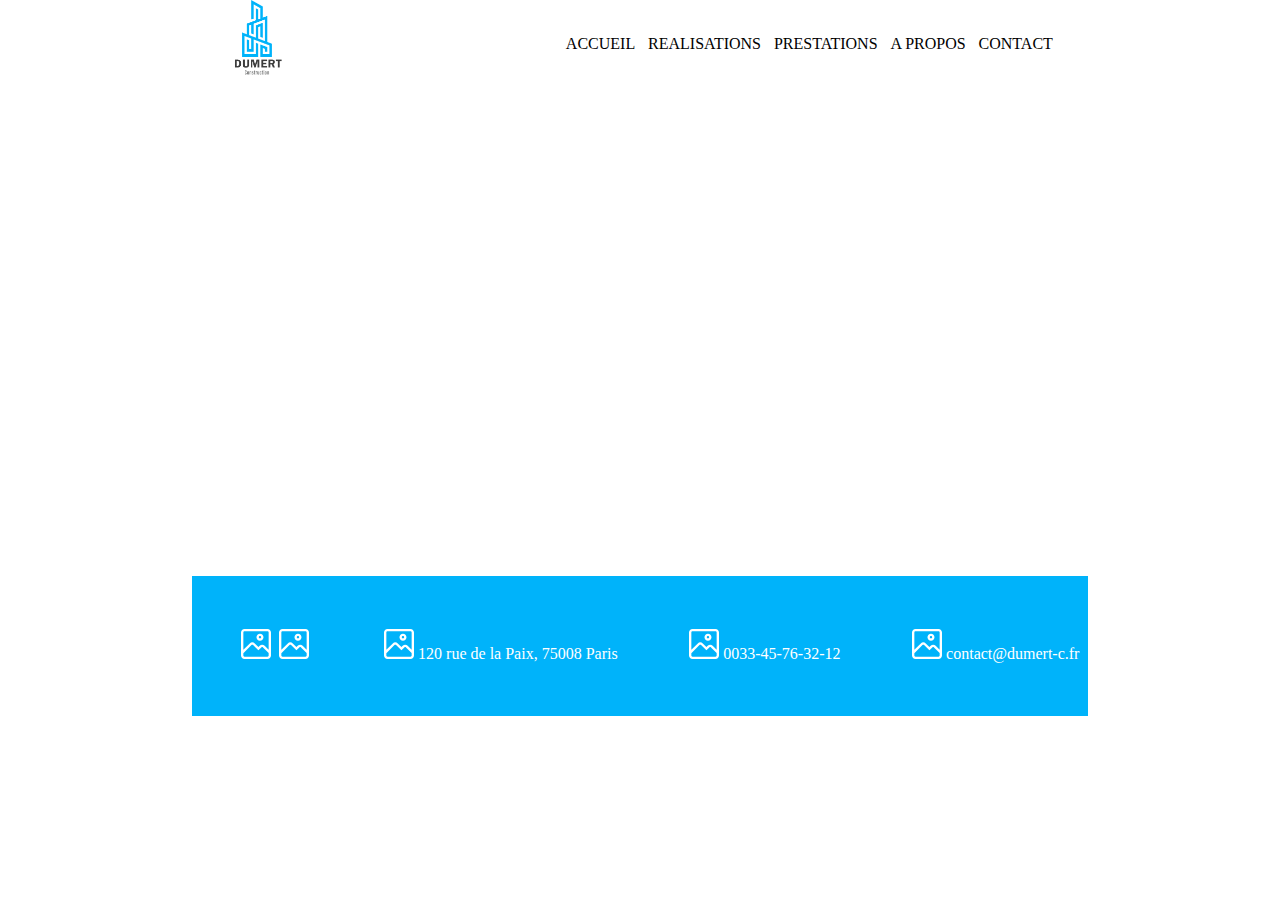
==== index.html @ bf432dad "Début du squelette html & css" ====
<!DOCTYPE html>
<html lang="en">
<head>
    <meta charset="UTF-8">
    <meta name="viewport" content="width=device-width, initial-scale=1.0">
    <title>MACONNERIE DUMURET</title>
    <link href="style.css" rel="stylesheet">
</head>
<body>
    <header>
        <img src="logo.png" alt="logo">
        <nav>
            <ul>
                <li><a href="#">ACCUEIL</a></li>
                <li><a href="#">REALISATIONS</a></li>
                <li><a href="#">PRESTATIONS</a></li>
                <li><a href="#">A PROPOS</a></li>
                <li><a href="#">CONTACT</a></li>
            </ul>
        </nav>
    </header>
    <main></main>
    <footer>
        <nav>
            <ul>
                <li><a href="#"><img src="image(white).svg" alt="logo facebook"></a>
                    <a href="#"><img src="image(white).svg" alt="logo instagram"></a></li>
                <li><img src="image(white).svg" alt="logo maison">120 rue de la Paix, 75008 Paris</li>
                <li><img src="image(white).svg" alt="logo telephone"><a href="#">0033-45-76-32-12</a></li>
                <li><img src="image(white).svg" alt="logo enveloppe"><a href="#">contact@dumert-c.fr</a></li>
            </ul>
        </nav>
    </footer>
</body>
</html>
---- style.css ----
body {
    width: 70%;
    margin: 0 auto;
}

header, footer {
    display: flex;
    justify-content: space-between;
}

nav ul {
    text-align: right;
    display: flex;
    flex-wrap: wrap;
}

nav li {
    padding: 1%;
    list-style: none;
}

a {
    text-decoration: none;
}


header img {
    width: 10%;
}

header nav {
    width: 80%;
    margin-right: 0%;
}

header ul {
    margin-top: 4%;
    margin-right: 4%;
    justify-content: flex-end;
}

header a {
    color: black;
}

header a:hover {
    color: #00B3FA;
}

/*Pour une meilleure visibilité : hauteur temporaire 
qui sera supprimée après remplissage de la zone.*/
main {
    height: 500px;
}

footer {
    background-color: #00B3FA;
    color: white;
    padding: 5% 0%;
}

footer img {
    width: 30px;
    margin-right: 4px;
}

footer nav {
    width: 100%;
}

footer ul {
    margin: 0;
    justify-content: space-between;
}

footer a {
    color: white;
}

footer a:hover {
    color: black;
}
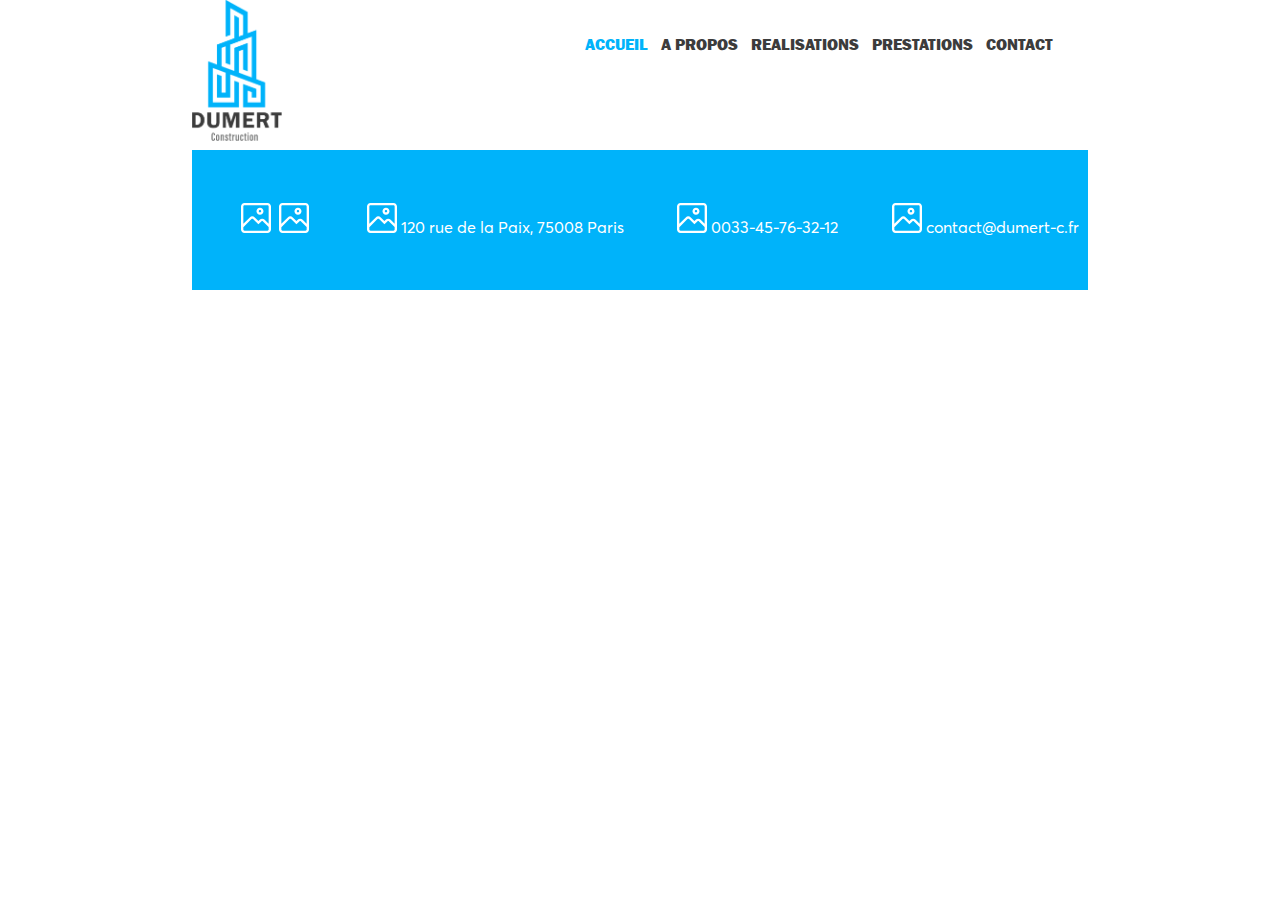
==== commit 2920b69c: "Continued css, still some work to be done!" ====
--- a/index.html
+++ b/index.html
@@ -1,21 +1,21 @@
 <!DOCTYPE html>
-<html lang="en">
+<html lang="fr">
 <head>
     <meta charset="UTF-8">
     <meta name="viewport" content="width=device-width, initial-scale=1.0">
     <title>MACONNERIE DUMURET</title>
-    <link href="style.css" rel="stylesheet">
+    <link href="styles/style.css" rel="stylesheet">
 </head>
 <body>
     <header>
-        <img src="logo.png" alt="logo">
+        <img src="images/logo_cropped.png" alt="images/logo">
         <nav>
             <ul>
-                <li><a href="#">ACCUEIL</a></li>
-                <li><a href="#">REALISATIONS</a></li>
-                <li><a href="#">PRESTATIONS</a></li>
-                <li><a href="#">A PROPOS</a></li>
-                <li><a href="#">CONTACT</a></li>
+                <li><a href="index.html" class="curent">ACCUEIL</a></li>
+                <li><a href="about.html">A PROPOS</a></li>
+                <li><a href="history.html">REALISATIONS</a></li>
+                <li><a href="services.html">PRESTATIONS</a></li>
+                <li><a href="contact.html">CONTACT</a></li>
             </ul>
         </nav>
     </header>
@@ -23,13 +23,13 @@
     <footer>
         <nav>
             <ul>
-                <li><a href="#"><img src="image(white).svg" alt="logo facebook"></a>
-                    <a href="#"><img src="image(white).svg" alt="logo instagram"></a></li>
-                <li><img src="image(white).svg" alt="logo maison">120 rue de la Paix, 75008 Paris</li>
-                <li><img src="image(white).svg" alt="logo telephone"><a href="#">0033-45-76-32-12</a></li>
-                <li><img src="image(white).svg" alt="logo enveloppe"><a href="#">contact@dumert-c.fr</a></li>
+                <li><a href="#"><img src="images/image(white).svg" alt="images/logo facebook"></a>
+                    <a href="#"><img src="images/image(white).svg" alt="images/logo instagram"></a></li>
+                <li><img src="images/image(white).svg" alt="images/logo maison">120 rue de la Paix, 75008 Paris</li>
+                <li><img src="images/image(white).svg" alt="images/logo telephone"><a href="#">0033-45-76-32-12</a></li>
+                <li><img src="images/image(white).svg" alt="images/logo enveloppe"><a href="#">contact@dumert-c.fr</a></li>
             </ul>
         </nav>
     </footer>
 </body>
-</html>+</html>
--- a/styles/style.css
+++ b/styles/style.css
@@ -0,0 +1,68 @@
+/* This sheet regroups the styles that will be shared by the pages.*/
+
+@import 'header.css';
+@import 'footer.css';
+
+@font-face {
+    font-family: "Averta";
+    src: url("../fonts/AvertaRegular.otf");
+
+}
+@font-face {
+    font-family: "Franklin Gothic Heavy";
+    src: url("../fonts/FranklinGothicHeavy.ttf");
+
+}
+
+@media (min-width: 1200px) {
+    body, #div_articles {
+        width: 70%;
+    }
+}
+@media (max-width: 1198.98px){
+    body, #div_articles {
+        width: 100%;
+    }
+}
+
+body {
+    margin: 0 auto;
+}
+
+.banner {
+    width: 100%;
+    height: 30vh;
+    color: white;
+    font-family: 'Franklin Gothic Heavy','Franklin Gothic Medium', 'Arial Narrow', Arial, sans-serif;
+    background-color: #00B3FA;
+    background-size: cover;
+    background-repeat: no-repeat;
+    margin-bottom: 2%;
+}
+
+div h1 {
+    padding: 4% 0% 0% 4%;
+    text-align: left;
+}
+
+#banner_about, #banner_services {
+    background-image: url('../images/image\(black\).svg');
+}
+
+#banner_history {
+    height: 15vh;
+}
+main {
+    text-align: center;
+}
+
+#main_logo {
+    width: 20%;
+}
+
+main p {
+    font-family: 'Averta', Arial, Helvetica, sans-serif;
+    color: #3C3C3C;
+    width: 80%;
+    margin: 0% auto 2% auto;
+}
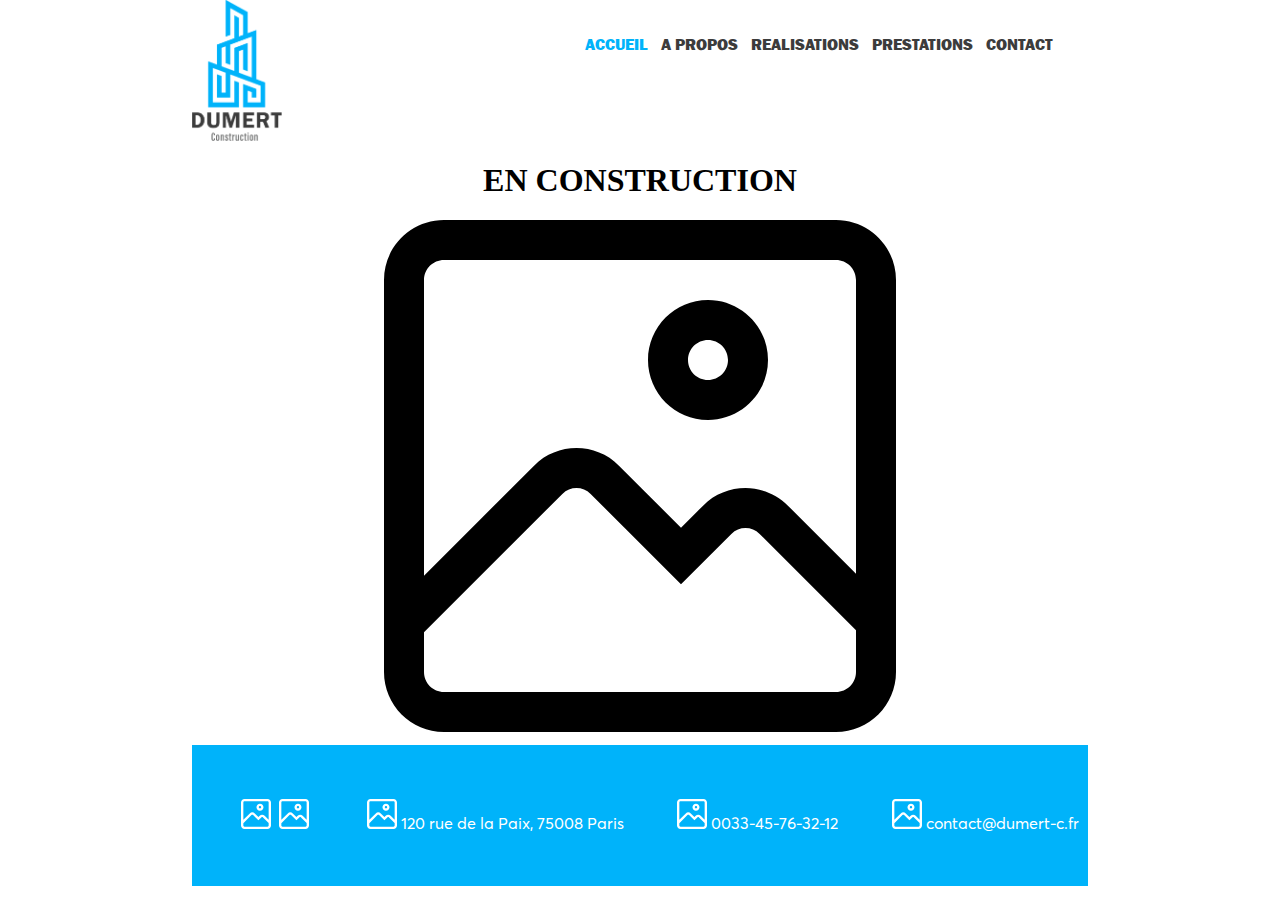
==== commit 28df7d06: "Few additions." ====
--- a/index.html
+++ b/index.html
@@ -19,7 +19,10 @@
             </ul>
         </nav>
     </header>
-    <main></main>
+    <main>
+        <h1>EN CONSTRUCTION</h1>
+        <img src="images/image(black).svg" alt=" en construction">
+    </main>
     <footer>
         <nav>
             <ul>
@@ -32,4 +35,4 @@
         </nav>
     </footer>
 </body>
-</html>
+</html>--- a/styles/style.css
+++ b/styles/style.css
@@ -6,21 +6,19 @@
 @font-face {
     font-family: "Averta";
     src: url("../fonts/AvertaRegular.otf");
-
 }
 @font-face {
     font-family: "Franklin Gothic Heavy";
     src: url("../fonts/FranklinGothicHeavy.ttf");
-
 }
 
 @media (min-width: 1200px) {
-    body, #div_articles {
+    body {
         width: 70%;
     }
 }
 @media (max-width: 1198.98px){
-    body, #div_articles {
+    body {
         width: 100%;
     }
 }
@@ -34,7 +32,6 @@
     height: 30vh;
     color: white;
     font-family: 'Franklin Gothic Heavy','Franklin Gothic Medium', 'Arial Narrow', Arial, sans-serif;
-    background-color: #00B3FA;
     background-size: cover;
     background-repeat: no-repeat;
     margin-bottom: 2%;
@@ -45,24 +42,6 @@
     text-align: left;
 }
 
-#banner_about, #banner_services {
-    background-image: url('../images/image\(black\).svg');
-}
-
-#banner_history {
-    height: 15vh;
-}
 main {
     text-align: center;
 }
-
-#main_logo {
-    width: 20%;
-}
-
-main p {
-    font-family: 'Averta', Arial, Helvetica, sans-serif;
-    color: #3C3C3C;
-    width: 80%;
-    margin: 0% auto 2% auto;
-}
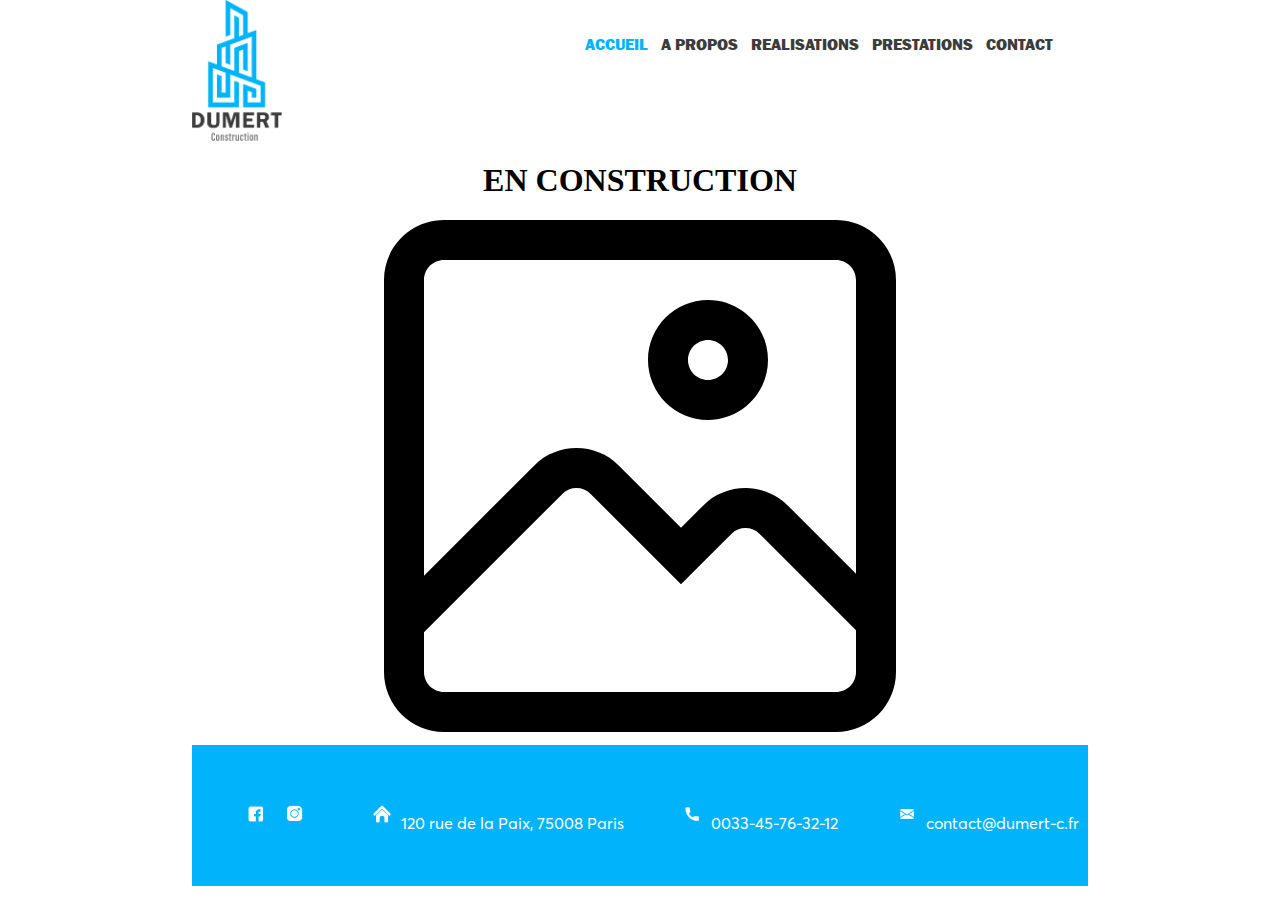
==== commit 058e75dc: "few additions" ====
--- a/index.html
+++ b/index.html
@@ -26,11 +26,11 @@
     <footer>
         <nav>
             <ul>
-                <li><a href="#"><img src="images/image(white).svg" alt="images/logo facebook"></a>
-                    <a href="#"><img src="images/image(white).svg" alt="images/logo instagram"></a></li>
-                <li><img src="images/image(white).svg" alt="images/logo maison">120 rue de la Paix, 75008 Paris</li>
-                <li><img src="images/image(white).svg" alt="images/logo telephone"><a href="#">0033-45-76-32-12</a></li>
-                <li><img src="images/image(white).svg" alt="images/logo enveloppe"><a href="#">contact@dumert-c.fr</a></li>
+                <li><a href="#"><img src="images/facebook.png" alt="logo facebook"></a>
+                    <a href="#"><img src="images/insta.png" alt="logo instagram"></a></li>
+                <li><img src="images/maison-icone.png" alt="logo maison">120 rue de la Paix, 75008 Paris</li>
+                <li><img src="images/tel.png" alt="logo telephone"><a href="#">0033-45-76-32-12</a></li>
+                <li><img src="images/mail.png" alt="logo enveloppe"><a href="#">contact@dumert-c.fr</a></li>
             </ul>
         </nav>
     </footer>
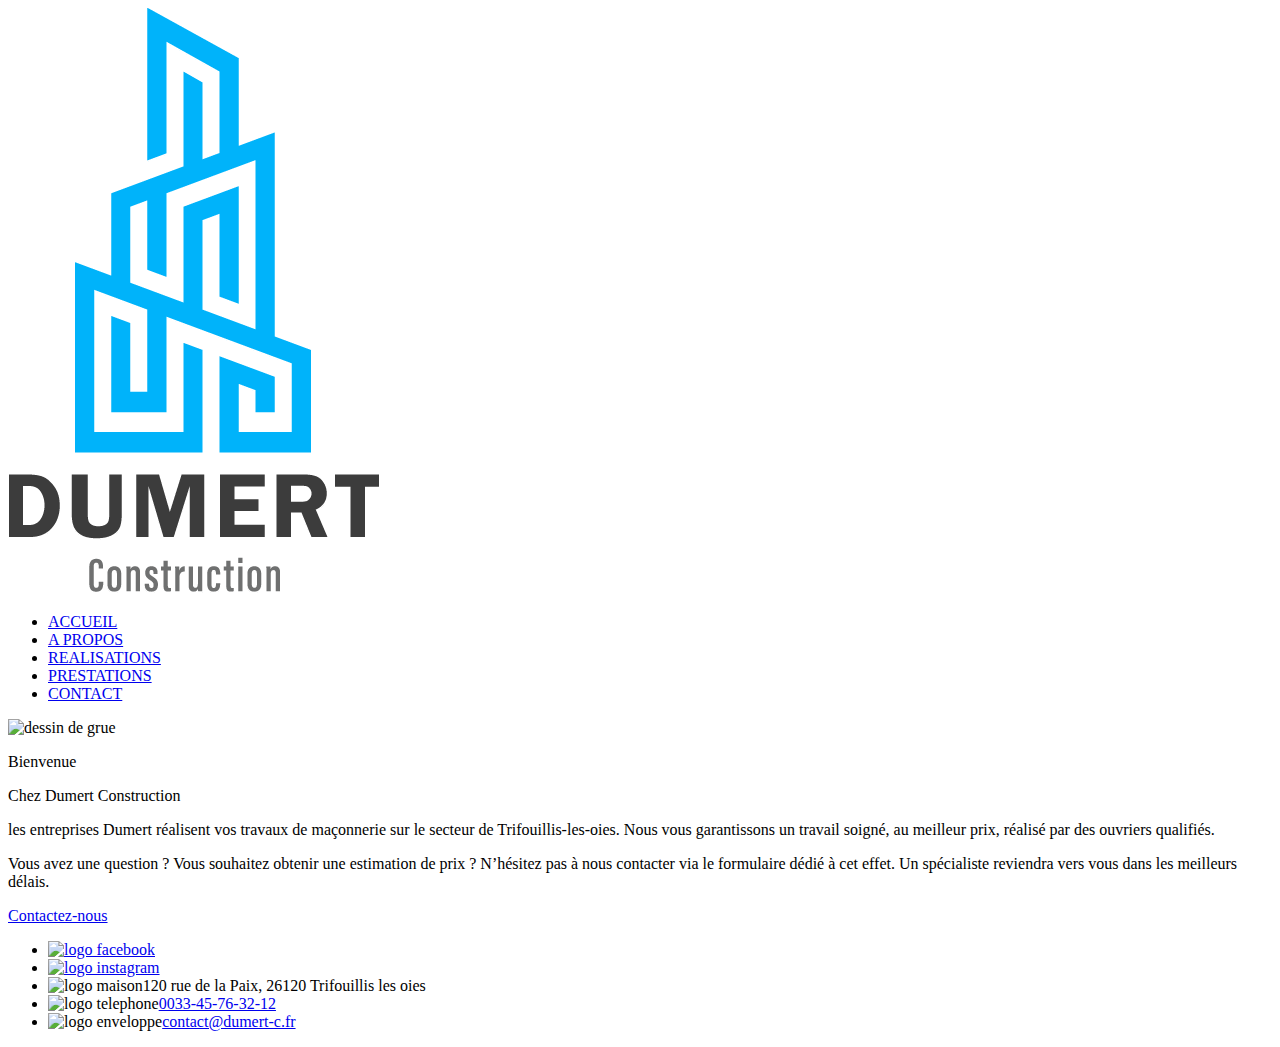
==== commit 2a5f85a7: "ajout page ok" ====
--- a/index.html
+++ b/index.html
@@ -1,14 +1,16 @@
+
 <!DOCTYPE html>
 <html lang="fr">
 <head>
     <meta charset="UTF-8">
     <meta name="viewport" content="width=device-width, initial-scale=1.0">
+    <link rel="icon" type="image/png" href="logo.png"/>
     <title>MACONNERIE DUMURET</title>
-    <link href="styles/style.css" rel="stylesheet">
+    <link href="/home/sophie/projet/exercices/tpMaquettage/style.css" rel="stylesheet">
 </head>
-<body>
+  <body>
     <header>
-        <img src="images/logo_cropped.png" alt="images/logo">
+      <img src="images/logo_cropped.png" alt="images/logo">
         <nav>
             <ul>
                 <li><a href="index.html" class="curent">ACCUEIL</a></li>
@@ -19,20 +21,33 @@
             </ul>
         </nav>
     </header>
-    <main>
-        <h1>EN CONSTRUCTION</h1>
-        <img src="images/image(black).svg" alt=" en construction">
+  <main>
+    <element>
+     <div class="banner">
+       <img src="/home/sophie/projet/exercices/tpMaquettage/images/banniere-v.jpg" alt="dessin de grue" </img>
+     </div>
+        <p class="Bienvenue">Bienvenue <p>
+        <p class= "dumertconstruction">Chez <span class="blue">Dumert Construction</span></p>
+    </element>
+    <element>
+      <p>les entreprises Dumert réalisent vos travaux de maçonnerie sur le secteur de Trifouillis-les-oies.
+Nous vous garantissons un travail soigné, au meilleur prix, réalisé par des ouvriers qualifiés. </p>
+      <p>Vous avez une question ? Vous souhaitez obtenir une estimation de prix ? N’hésitez pas à nous contacter via le formulaire dédié à cet effet. Un spécialiste reviendra vers vous dans les meilleurs délais. </p>
+    </element>
+    <element>
+      <a href="#" class="button">Contactez-nous</a>
+    </element>
     </main>
     <footer>
         <nav>
             <ul>
-                <li><a href="#"><img src="images/facebook.png" alt="logo facebook"></a>
-                    <a href="#"><img src="images/insta.png" alt="logo instagram"></a></li>
-                <li><img src="images/maison-icone.png" alt="logo maison">120 rue de la Paix, 75008 Paris</li>
-                <li><img src="images/tel.png" alt="logo telephone"><a href="#">0033-45-76-32-12</a></li>
-                <li><img src="images/mail.png" alt="logo enveloppe"><a href="#">contact@dumert-c.fr</a></li>
+                <li><a href="#"><img src="/home/sophie/projet/exercices/tpMaquettage/images/facebook.png" alt="logo facebook"></a>
+                <li> <a href="#"><img src="/home/sophie/projet/exercices/tpMaquettage/images/insta.png" alt="logo instagram"></a></li>
+                <li><img src="/home/sophie/projet/exercices/tpMaquettage/images/maison-icone.png" alt="logo maison">120 rue de la Paix, 26120 Trifouillis les oies</li>
+                <li><img src="/home/sophie/projet/exercices/tpMaquettage/images/tel.png" alt="logo telephone"><a href="#">0033-45-76-32-12</a></li>
+                <li><img src="/home/sophie/projet/exercices/tpMaquettage/images/mail.png" alt="logo enveloppe"><a href="#">contact@dumert-c.fr</a></li>
             </ul>
         </nav>
     </footer>
 </body>
-</html>+</html>
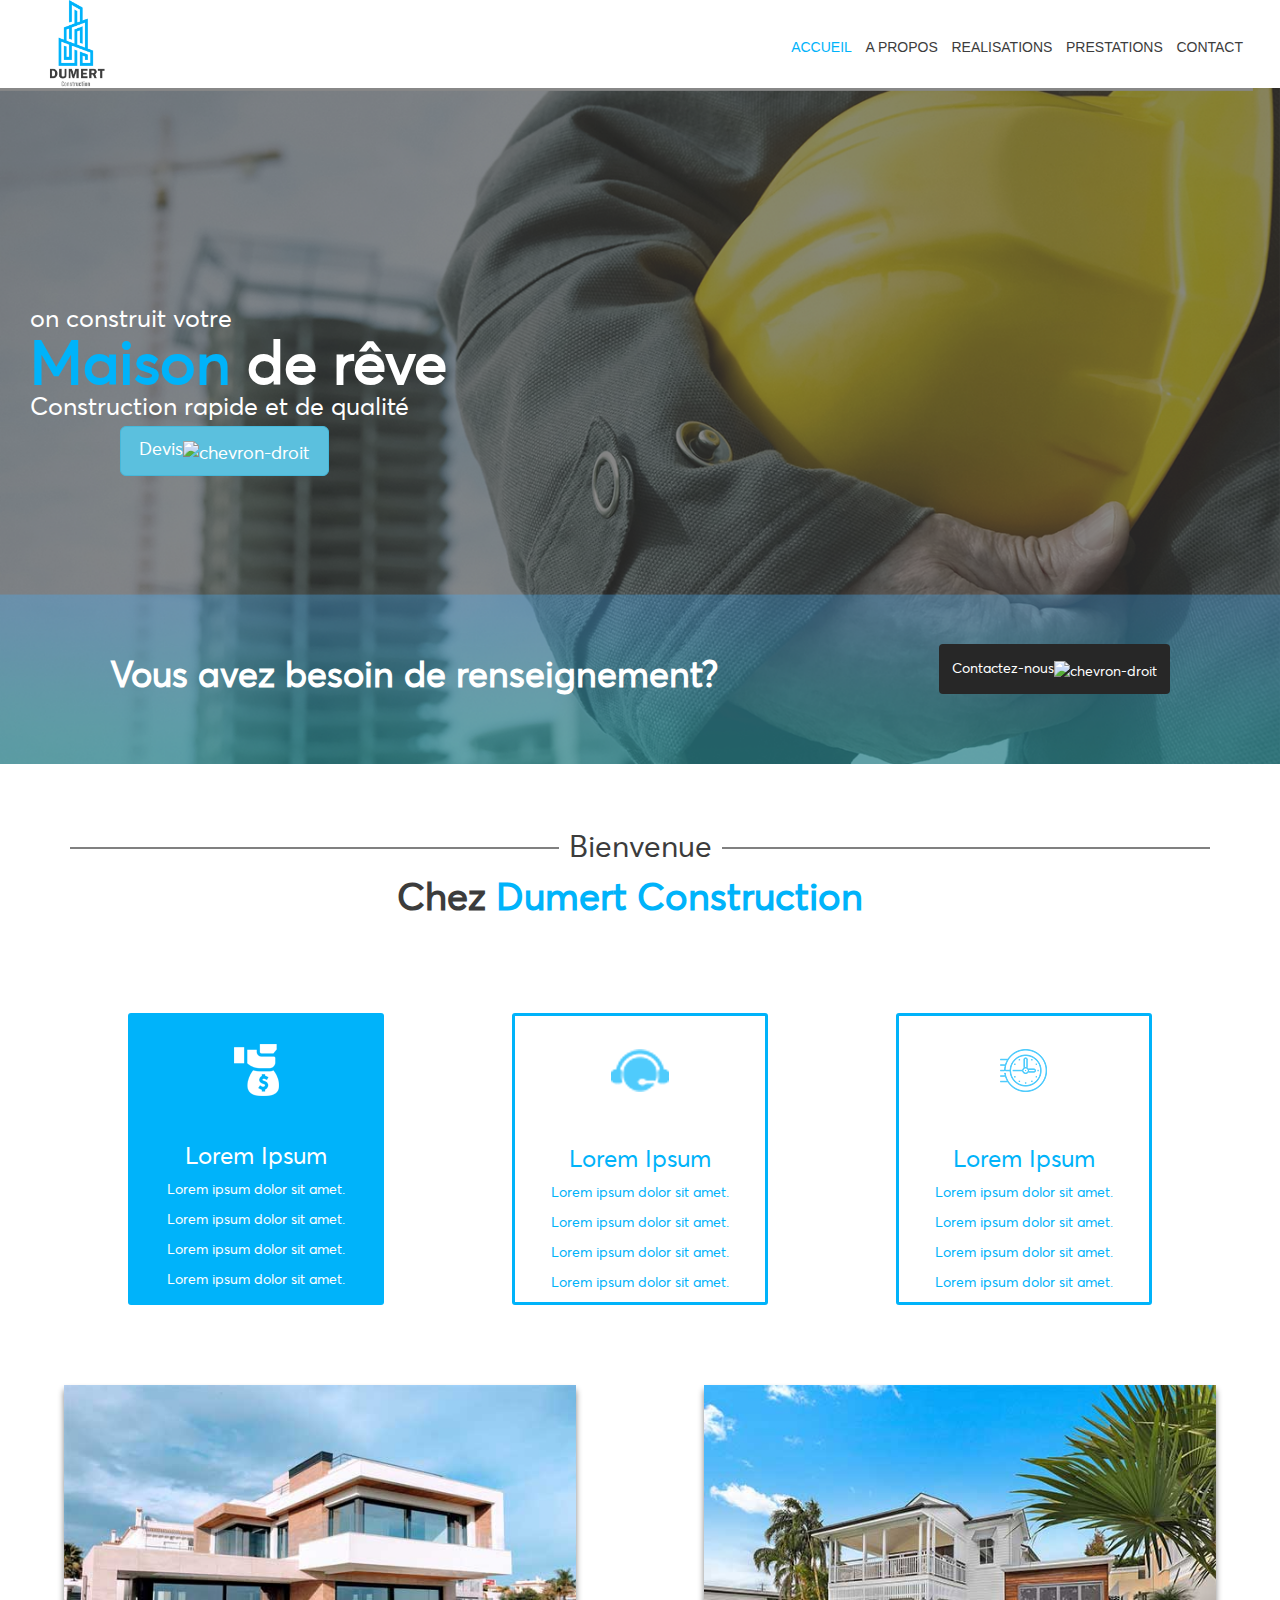
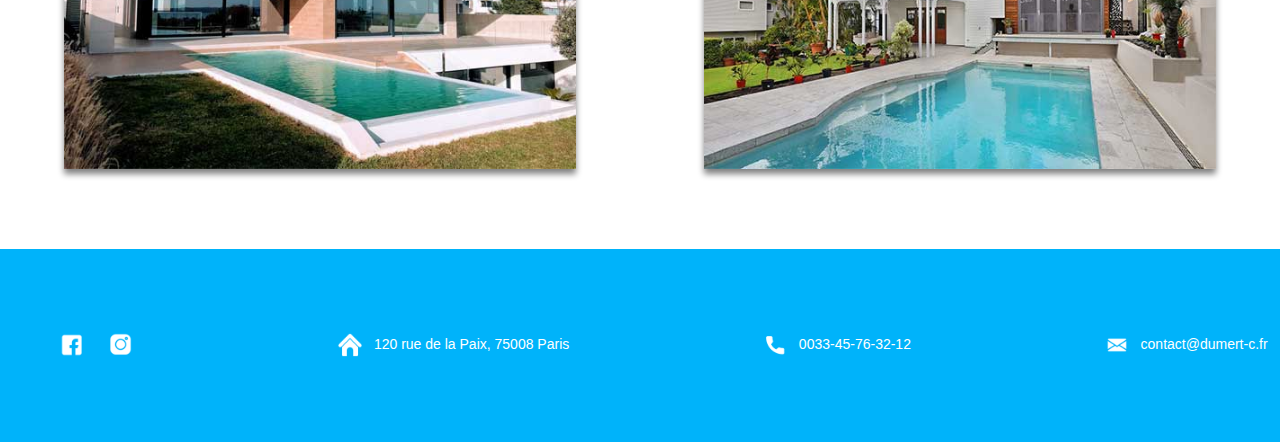
==== commit e5270c53: "ajout fichiers final pour desktop dossier images et font et dit pour bootstrap juste sur la première" ====
--- a/index.html
+++ b/index.html
@@ -1,53 +1,96 @@
 
 <!DOCTYPE html>
 <html lang="fr">
-<head>
-    <meta charset="UTF-8">
-    <meta name="viewport" content="width=device-width, initial-scale=1.0">
-    <link rel="icon" type="image/png" href="logo.png"/>
-    <title>MACONNERIE DUMURET</title>
-    <link href="/home/sophie/projet/exercices/tpMaquettage/style.css" rel="stylesheet">
-</head>
-  <body>
-    <header>
-      <img src="images/logo_cropped.png" alt="images/logo">
+    <head>
+        <meta charset="utf-8">
+        <meta name="viewport" content="width=device-width, initial-scale=1, maximum-scale=1">
+        <link rel="stylesheet" href="dist/css/bootstrap.min.css"/>
+        <link rel="stylesheet" href="style.css"/>
+        <script  src="dist/js/jquery-2.1.1.min.js"></script>
+        <script  src="dist/js/bootstrap.min.js" ></script>
+       <title>Exercice bootstrap</title> 
+    </head>
+<body>
+   <header>
+   
+        <a href="index.html">
+            <img src="logo.png" alt="logo" width="20%">
+        </a>
         <nav>
             <ul>
-                <li><a href="index.html" class="curent">ACCUEIL</a></li>
-                <li><a href="about.html">A PROPOS</a></li>
-                <li><a href="history.html">REALISATIONS</a></li>
+                <li><a href="index.html"  class="curent">ACCUEIL</a></li>
+                <li><a href="aPropos.html" >A PROPOS</a></li>
+                <li><a href="realisation.html">REALISATIONS</a></li>
                 <li><a href="services.html">PRESTATIONS</a></li>
                 <li><a href="contact.html">CONTACT</a></li>
             </ul>
         </nav>
-    </header>
-  <main>
-    <element>
-     <div class="banner">
-       <img src="/home/sophie/projet/exercices/tpMaquettage/images/banniere-v.jpg" alt="dessin de grue" </img>
-     </div>
-        <p class="Bienvenue">Bienvenue <p>
-        <p class= "dumertconstruction">Chez <span class="blue">Dumert Construction</span></p>
-    </element>
-    <element>
-      <p>les entreprises Dumert réalisent vos travaux de maçonnerie sur le secteur de Trifouillis-les-oies.
-Nous vous garantissons un travail soigné, au meilleur prix, réalisé par des ouvriers qualifiés. </p>
-      <p>Vous avez une question ? Vous souhaitez obtenir une estimation de prix ? N’hésitez pas à nous contacter via le formulaire dédié à cet effet. Un spécialiste reviendra vers vous dans les meilleurs délais. </p>
-    </element>
-    <element>
-      <a href="#" class="button">Contactez-nous</a>
-    </element>
+    
+   </header>
+    
+    <main>
+        <section class="">
+         <div class="position">
+          <p class="size1">on construit votre</p>
+          <p class="size"><span class="blue" style="color:#00B3FA">Maison</span> de rêve</p>
+          <p class="size1">Construction rapide et de qualité</p>
+          <button type="button" class="btn btn-info btn-lg ">Devis<img src="https://img.icons8.com/metro/26/ffffff/chevron-right.png" alt="chevron-droit"/></button>
+         </div>
+         <img src="images/banniere-accueil.png" alt="image-maçon" width="100%">
+         <div class="flex">
+            <h1>Vous avez besoin de renseignement?</h1>
+            <button type="button" class="btn btn-dark btn-md">Contactez-nous<img src="https://img.icons8.com/metro/26/ffffff/chevron-right.png" alt="chevron-droit"/></button>
+         </div>
+        </section>
+       <article class="container">
+        <div>
+          <h2><span>Bienvenue</span></h2>
+        </div>
+        <div class="milieu">
+          <p> Chez<span style="color: #00B3FA"> Dumert Construction</span></p>
+        </div>
+       </article>
+       <section class="container2">
+         <div class="item1">
+          <img src="images/sacArgent-icone.png" alt="icone-sacArgent">
+          <h3>Lorem Ipsum</h3>
+          <p>Lorem ipsum dolor sit amet.</p>
+          <p>Lorem ipsum dolor sit amet.</p>
+          <p>Lorem ipsum dolor sit amet.</p>
+          <p>Lorem ipsum dolor sit amet.</p>
+         </div>
+         <div class="item2">
+          <img src="images/call-icone.png" alt="icone-communication">
+          <h3>Lorem Ipsum</h3>
+          <p>Lorem ipsum dolor sit amet.</p>
+          <p>Lorem ipsum dolor sit amet.</p>
+          <p>Lorem ipsum dolor sit amet.</p>
+          <p>Lorem ipsum dolor sit amet.</p>
+         </div>
+         <div class="item3">
+          <img src="images/time-icone.png" alt="icone-montre">
+          <h3>Lorem Ipsum</h3>
+          <p>Lorem ipsum dolor sit amet.</p>
+          <p>Lorem ipsum dolor sit amet.</p>
+          <p>Lorem ipsum dolor sit amet.</p>
+          <p>Lorem ipsum dolor sit amet.</p>
+         </div>
+       </section>
+       <div class="container3">
+          <img src="images/maison1.jpg" width="40%" alt="photo-maison">
+          <img src="images/maison2.jpg" width="40%" alt="photo-maison">
+       </div>
     </main>
     <footer>
         <nav>
             <ul>
-                <li><a href="#"><img src="/home/sophie/projet/exercices/tpMaquettage/images/facebook.png" alt="logo facebook"></a>
-                <li> <a href="#"><img src="/home/sophie/projet/exercices/tpMaquettage/images/insta.png" alt="logo instagram"></a></li>
-                <li><img src="/home/sophie/projet/exercices/tpMaquettage/images/maison-icone.png" alt="logo maison">120 rue de la Paix, 26120 Trifouillis les oies</li>
-                <li><img src="/home/sophie/projet/exercices/tpMaquettage/images/tel.png" alt="logo telephone"><a href="#">0033-45-76-32-12</a></li>
-                <li><img src="/home/sophie/projet/exercices/tpMaquettage/images/mail.png" alt="logo enveloppe"><a href="#">contact@dumert-c.fr</a></li>
+                <li><a href="#"><img src="images/facebook.png" alt="logo facebook"></a>
+                    <a href="#"><img src="images/insta.png" alt="logo instagram"></a></li>
+                <li><img src="images/maison-icone.png" alt="logo maison">120 rue de la Paix, 75008 Paris</li>
+                <li><img src="images/tel.png" alt="logo telephone"><a href="#">0033-45-76-32-12</a></li>
+                <li><img src="images/mail.png" alt="logo enveloppe"><a href="#">contact@dumert-c.fr</a></li>
             </ul>
         </nav>
     </footer>
 </body>
-</html>
+</html>--- a/style.css
+++ b/style.css
@@ -0,0 +1,182 @@
+
+@font-face {
+    font-family: 'averta_demo_peregular';
+    src: url('font/avertaregular-webfont.woff') format('woff2'),
+         url('font/avertaregular-webfont.woff2') format('woff');
+    font-weight: normal;
+    font-style: normal;
+
+}
+/*---------------Global------------*/
+body{
+    font-family:averta_demo_peregular ;
+    margin: 0px;
+    color:#3C3C3C ;
+    
+}
+/*---------------Header & Nav------------*/
+header {
+    display: flex;
+    justify-content: space-between;
+    color: #3C3C3C;
+    font-family: 'Franklin Gothic Heavy','Franklin Gothic Medium', 'Arial Narrow', Arial, sans-serif;
+}
+header nav {
+    width: 80%;
+    margin-right: 0%;
+}
+header ul {
+    text-align: right;
+    display: flex;
+    flex-wrap: wrap;
+    margin-top: 4%;
+    margin-right: 4%;
+    justify-content: flex-end;
+}
+header li {
+    padding: 1%;
+    list-style: none;
+}
+header a {
+    text-decoration: none;
+    color: #3C3C3C;
+}
+header a:hover, .curent {
+    color: #00B3FA;
+}
+/*---------------Main-----------*/
+section{
+    position: relative;
+}
+.position{
+    position: absolute;
+    margin-left: 30px;
+    margin-top: 220px;
+}
+.position P{
+    color: white;
+    line-height:0.8em;
+}
+section .size{
+    font-size:60px ;
+    font-weight: bold ;
+}
+section .size1{
+    font-size:25px ;
+}
+.position button{
+    width:50%;
+    margin-left:90px;  
+}
+.flex{
+    position: relative;
+    bottom: 130px;
+    display: flex;
+    justify-content: space-around;
+}
+.flex button{
+background-color: rgb(39, 39, 39);
+color:white;
+height: 50px;
+margin-top: 10px;
+}
+.flex h1{
+    font-weight: bold ;
+    color: white;
+}
+.container{
+    display: flex;
+    flex-direction: column;
+    justify-content: flex-end;
+  }
+h2 {
+    text-align: center; 
+    border-bottom: 2px solid gray; 
+    line-height: 0.1em;
+    margin: 10px 0 20px; 
+ } 
+ h2 span { 
+     background:#fff; 
+     padding:0 10px; 
+ }
+.container p{
+    font-size:38px ;
+    font-weight: bold ;
+    margin-right: 20px;
+}
+.milieu{
+    align-self: center;
+}
+.container2{
+    margin-top: 80px;
+    display: flex;
+    justify-content:  space-evenly;
+}
+.item1{
+    width:20%;
+    background-color:#00B3FA;
+    color: white;
+    text-align: center;
+    border-radius: 3px;
+}
+.item2{
+    width:20%;
+    border:3px solid#00B3FA;
+    color: #00B3FA;
+    text-align: center;
+    border-radius: 3px;
+}
+.item3{
+    width:20%;
+    border:3px solid#00B3FA;
+    color: #00B3FA;
+    text-align: center;
+    border-radius: 3px;
+}
+.container3{
+    margin-top: 80px;
+    margin-bottom: 80px;
+    display: flex;
+    justify-content: space-around;  
+}
+.container3 img {
+    filter: drop-shadow(0px 5px 3px gray);
+}
+/*---------------Footer------------*/
+
+footer {
+    background-color: #00B3FA;
+    color: white;
+    padding: 5% 0%;
+    display: flex;
+    justify-content: space-between;
+    font-family: 'Averta', Arial, Helvetica, sans-serif;
+    margin: 1vh auto 0 auto;
+}
+footer img {
+    width: 40px;
+    height: 40px;
+    vertical-align: middle;
+    margin-right: 4px;
+}
+footer nav {
+    width: 100%;
+}
+footer ul {
+    margin: 0;
+    justify-content: space-between;
+    text-align: right;
+    display: flex;
+    flex-wrap: wrap;
+}
+footer li {
+    padding: 1%;
+    list-style: none;
+}
+footer a {
+    color: white;
+    text-decoration: none;
+}
+footer a:hover {
+    color: #3C3C3C;
+}